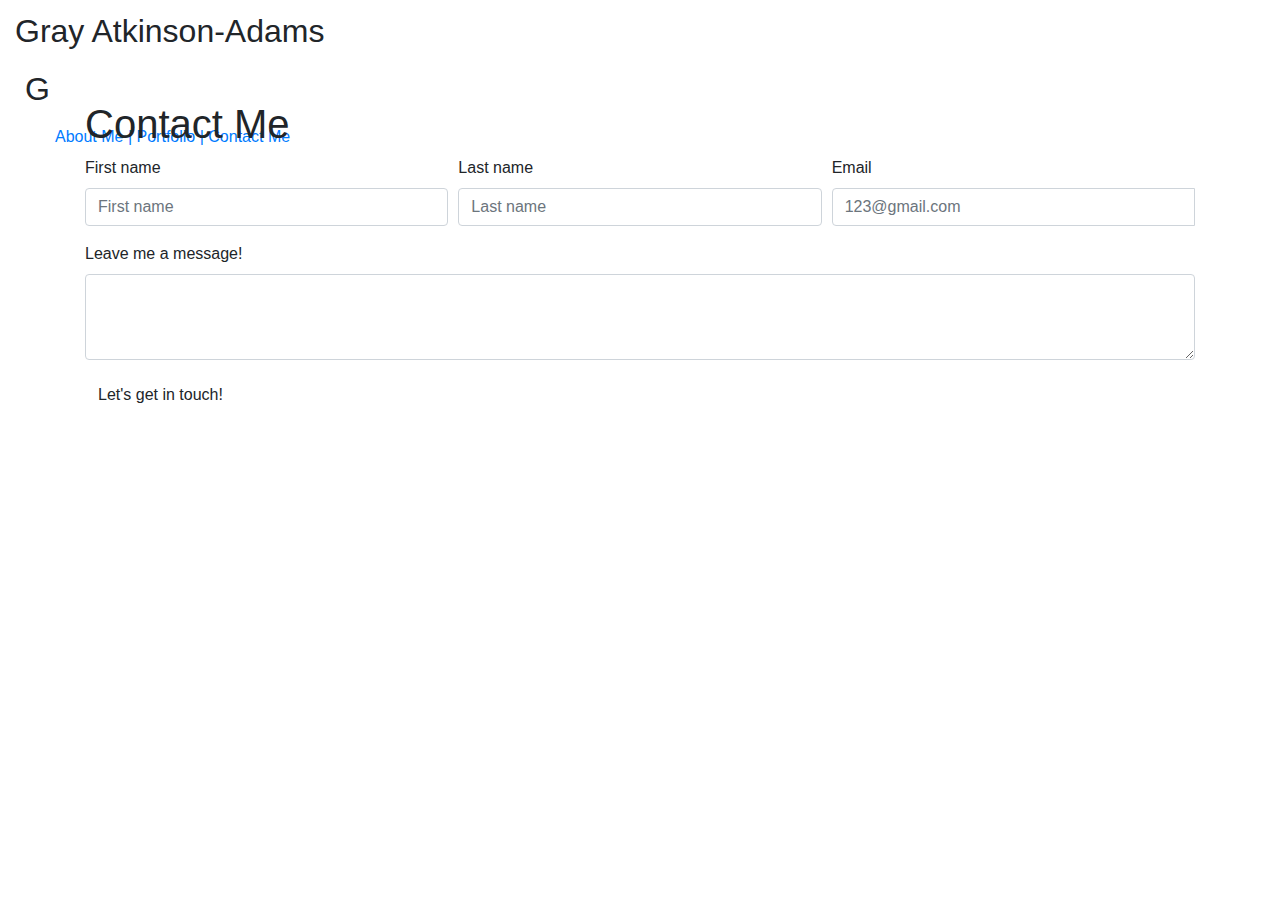
==== contact.html @ acf1a4fc "new repo" ====
<!DOCTYPE html>
<html lang="en">

<head>
    <meta charset="UTF-8">
    <meta name="viewport" content="width=device-width, initial-scale=1.0">
    <meta http-equiv="X-UA-Compatible" content="ie=edge">
    <link rel="stylesheet" href="https://stackpath.bootstrapcdn.com/bootstrap/4.3.1/css/bootstrap.min.css"
        integrity="sha384-ggOyR0iXCbMQv3Xipma34MD+dH/1fQ784/j6cY/iJTQUOhcWr7x9JvoRxT2MZw1T" crossorigin="anonymous">
    <link rel="stylesheet" href="./Assets/CSS/style.css" type="text/css">
    <title>Contact</title>
</head>

<body>

    <div class="outer">
        <nav class="headery" style="background-color: white; height: 70px; margin-bottom: 30px;">
            <div class="container-fluid">
                <div class="header-name">
                    <h1 id="large-header" style="font-size: 2em; padding-top: 12px;">Gray Atkinson-Adams</h1>
                    <h1 id="small-header"
                        style="font-size: 2em; padding-top: 12px; padding-right: 10px; padding-left: 10px;">G</h1>
                </div>
                <ul class="header-links mt-3 pr-1">
                    <li style="display: inline-block;"><a href="./index.html"> About Me </a></li>
                    <li style="display: inline-block;"><a href="./portfolio.html">| Portfolio |</a></li>
                    <li style="display: inline-block;"><a href="./contact.html"> Contact Me</a></li>
                </ul>
            </div>
        </nav>

        <div class="container main-box">
            <div class="row">
                <div class="col-12">
                    <h1>Contact Me</h1>
                </div>
            </div>

            <div class="row">
                <div class="col-12">
                    <form class="needs-validation" novalidate>
                        <div class="form-row">
                            <div class="col-md-4 mb-3">
                                <label for="validationTooltip01">First name</label>
                                <input type="text" class="form-control" id="validationTooltip01"
                                    placeholder="First name" required>
                                <div class="valid-tooltip">
                                    Looks good!
                                </div>
                            </div>
                            <div class="col-md-4 mb-3">
                                <label for="validationTooltip02">Last name</label>
                                <input type="text" class="form-control" id="validationTooltip02" placeholder="Last name"
                                    required>
                                <div class="valid-tooltip">
                                    Looks good!
                                </div>
                            </div>
                            <div class="col-md-4 mb-3">
                                <label for="validationTooltipEmail">Email</label>
                                <div class="input-group">
                                    <input type="text" class="form-control" id="validationTooltipEmail"
                                        placeholder="123@gmail.com" required>
                                    <div class="invalid-tooltip">
                                        Please enter a valid email.
                                    </div>
                                </div>
                            </div>
                        </div>
                        <div class="form-row">
                            <div class="form-group col-12">
                                <label for="textArea">Leave me a message!</label>
                                <textarea class="form-control" id="textArea" rows="3"></textarea>
                            </div>
                        </div>

                        <button class="btn" type="submit">Let's get in touch!</button>
                    </form>
                </div>


            </div>

        </div>
    </div>
    <!-- footer -->
    <footer class="page-footer">

        <!-- Copyright -->
        <div class="footer-copyright text-center py-3 text-white fixed-bottom"
            style="font-size: .75em; margin-bottom: 0; padding-bottom: 0;">
            © 2018 Copyright
        </div>

    </footer>

</body>

</html>
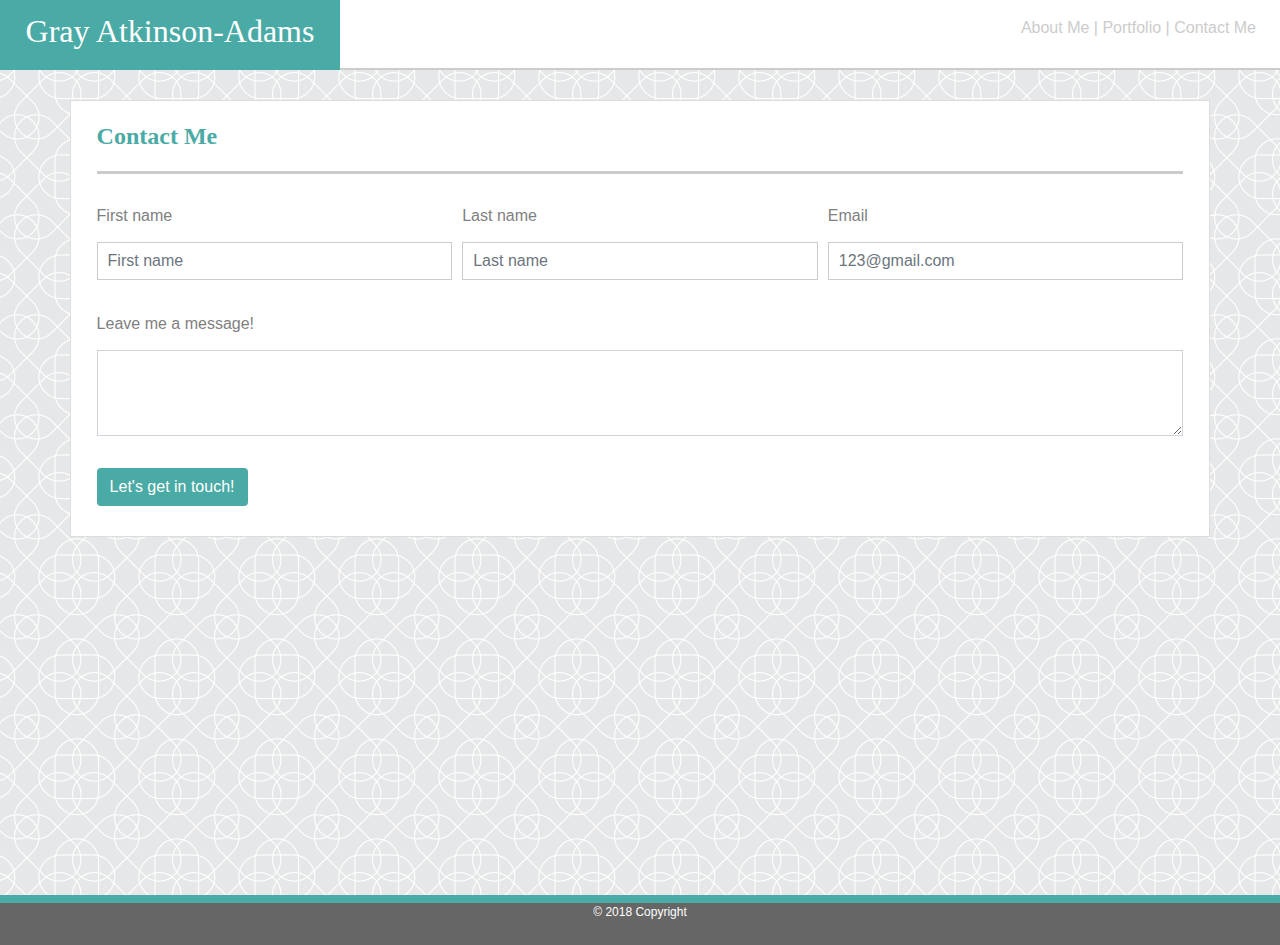
==== commit 703c4be2: "fixed the css link" ====
--- a/contact.html
+++ b/contact.html
@@ -7,13 +7,13 @@
     <meta http-equiv="X-UA-Compatible" content="ie=edge">
     <link rel="stylesheet" href="https://stackpath.bootstrapcdn.com/bootstrap/4.3.1/css/bootstrap.min.css"
         integrity="sha384-ggOyR0iXCbMQv3Xipma34MD+dH/1fQ784/j6cY/iJTQUOhcWr7x9JvoRxT2MZw1T" crossorigin="anonymous">
-    <link rel="stylesheet" href="./Assets/CSS/style.css" type="text/css">
+    <link rel="stylesheet" href="./assets/css/style.css" type="text/css">
     <title>Contact</title>
 </head>
 
 <body>
 
-    <div class="outer">
+    <div class="wrap">
         <nav class="headery" style="background-color: white; height: 70px; margin-bottom: 30px;">
             <div class="container-fluid">
                 <div class="header-name">
@@ -84,14 +84,13 @@
         </div>
     </div>
     <!-- footer -->
-    <footer class="page-footer">
+    <footer class="page-footer" style="margin-bottom: 0; padding-bottom: 0;">
 
         <!-- Copyright -->
-        <div class="footer-copyright text-center py-3 text-white fixed-bottom"
-            style="font-size: .75em; margin-bottom: 0; padding-bottom: 0;">
-            © 2018 Copyright
+        <div class="footer-copyright text-center text-white navbar-fixed-bottom" style="font-size: .75em; margin-bottom: 0; padding-bottom: 0;">
+            © 2018 Copyright 
         </div>
-
+      
     </footer>
 
 </body>
--- a/assets/css/style.css
+++ b/assets/css/style.css
@@ -0,0 +1,237 @@
+html, body {
+    height: 100%;
+}
+
+.wrap {
+    min-height: 100%;
+    margin-bottom: -50px; 
+    padding-bottom: 50px;
+}
+
+body {
+    background-image: URL("../img/background.png");
+    font-family: 'Arial', 'Helvetica Neue', Helvetica, sans-serif;
+    position: relative;
+
+}
+
+/* styling for the header on all pages */
+
+.headery {
+    background: white;
+    height: 70px;
+    border-bottom: 2px solid #cccccc;
+    position: relative;
+
+}
+
+.header-name {
+    background: #4aaaa5;
+    color: white;
+    padding: 0 2vw;
+    font-size: 1em;
+    font-weight: bold;
+    height: 70px;
+    position: absolute;
+    top: 0;
+    left: 0;
+    white-space: nowrap;
+
+   
+}
+
+#small-header {
+    display: none;
+}
+
+.header-links {
+    list-style: none;
+    position: absolute;
+    display: inline-block;
+    top: 0;
+    right: 20px;
+}
+
+h1, h2 {
+    font-family: 'Georgia', Times, Times New Roman, serif;
+}
+
+a {
+    color: #cccccc;
+    text-decoration: none;
+
+
+}
+
+a:hover {
+    color: gray;
+    text-decoration: none;
+}
+
+
+/* styling for the central content box on all pages */
+
+.main-box {
+    background: white;
+    border: 1px solid #dddddd;
+    padding: 0 2vw;
+    padding-bottom: 30px;
+
+
+}
+
+.main-box h1 {
+    color: #4aaaa5;
+    font-size: 1.5em;
+    font-weight: bolder;
+    line-height: 70px;
+    border-bottom: 3px solid #cccccc;
+    margin-bottom: 30px;
+
+}
+
+
+
+/* styling for the footer on all pages */
+
+
+
+footer {
+    background: #666666;
+    position: relative;
+    bottom: 0%;
+    width: 100%;
+    height: 50px;
+    border-top: 8px solid #4aaaa5;
+    margin-top: 5vh;
+}
+
+footer h6 {
+    text-align: center;
+    color: white;
+    font-size: .75em;
+    padding-top: 30px;
+}
+
+
+
+/* styling for the About Me page */
+
+p {
+    color: gray;
+    line-height: 200%;
+    padding-bottom: 10px;
+  
+}
+
+
+/* styling for the Contact page */
+
+.form-control{
+    -webkit-border-radius: 0;
+       -moz-border-radius: 0;
+            border-radius: 0;
+}
+
+.form {
+    padding: 30px 0;
+}
+
+input[type=text], select, textarea {
+    width: 100%; 
+    padding: 10px; 
+    border: 1px solid #ccc; 
+    box-sizing: border-box; /* Make sure that padding and width stays in place */
+    margin-top: 6px; 
+    margin-bottom: 16px; 
+    resize: vertical; /* Allow the user to vertically resize the textarea (not horizontally) */
+  }
+
+ textarea {
+      height: 30vh;
+  }
+  
+  input[type=submit] {
+      color: white;
+      padding: 12px 20px;
+      background-color: #4aaaa5;
+      border: none;
+      cursor: pointer;
+  }
+
+  label {
+      color: gray;
+  }
+
+  button {
+      background-color: #4aaaa5 !important;
+      color: white !important;
+  }
+
+  /* styling for portfolio page */
+
+.cardy {
+
+    background-position: center center;
+    background-repeat: none;
+    background-size: cover;
+    width: 70vw;
+    height: 70vw;
+    max-width: 250px;
+    max-height: 250px;
+    margin: 30px;
+    display: inline-block;
+
+}
+
+
+.cardy h2 {
+
+    color: white;
+    background-color: #4aaaa5;
+    width: 100%;
+    text-align: center;
+    line-height: 200%;
+    font-size: 1em;
+    position: relative;
+    top: 80%;
+  
+}
+
+.card1 {    
+    background-image: url("https://source.unsplash.com/random/170x500");
+}
+
+.card2 {    
+    background-image: url("https://source.unsplash.com/random/170x501");
+}
+
+.card3 {    
+    background-image: url("https://source.unsplash.com/random/170x502");
+}
+
+.card4 {    
+    background-image: url("https://source.unsplash.com/random/170x503");
+}
+
+.card5 {    
+    background-image: url("https://source.unsplash.com/random/170x504");
+}
+
+
+/* media queries */
+
+@media(max-width:662px){
+    #large-header {
+        display: none;
+    }
+
+    #small-header {
+        display: block;
+    }
+
+    a {
+        font-size: .9em;
+    }
+
+}